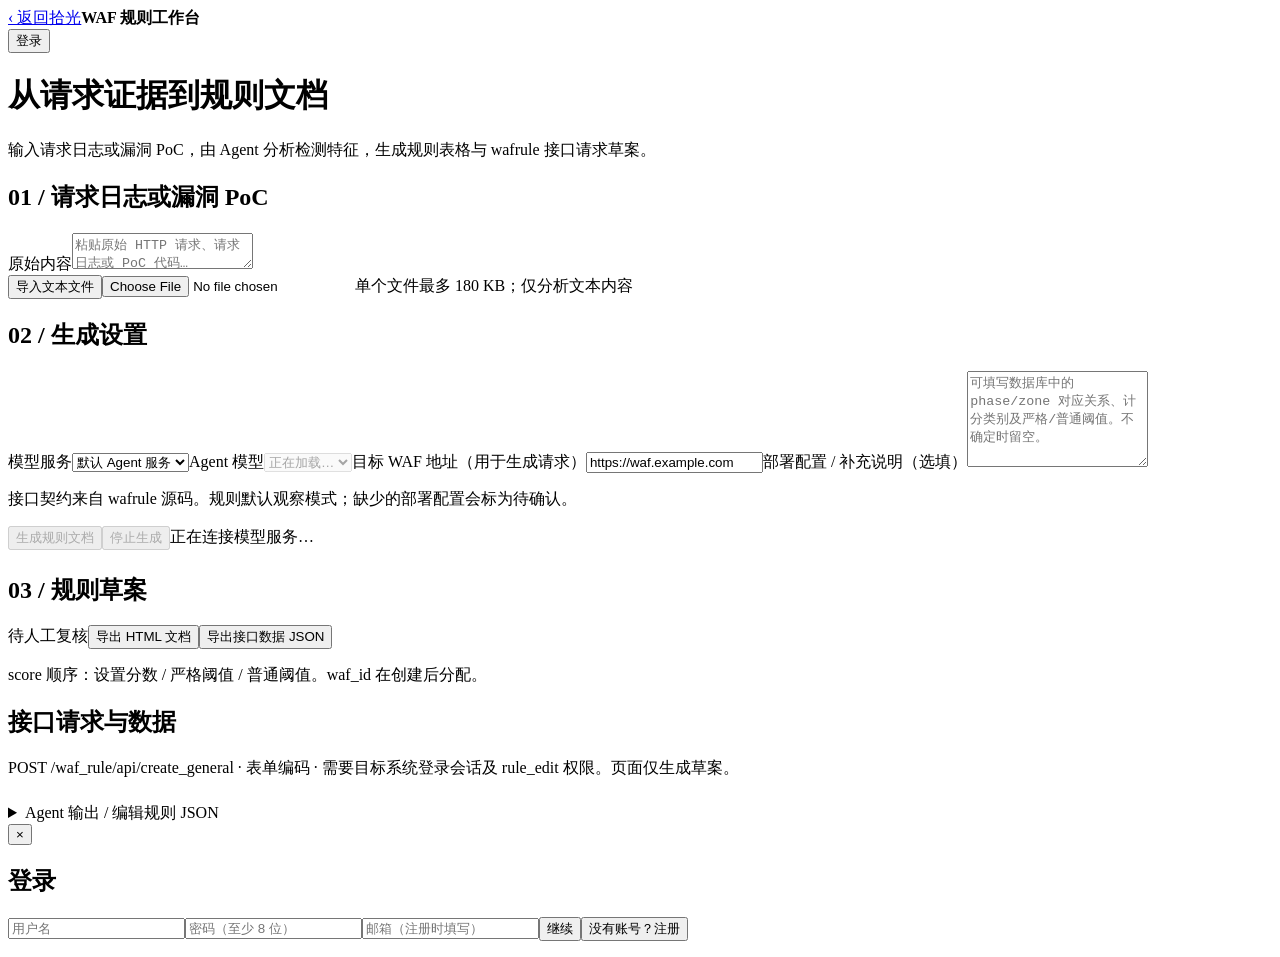
==== frontend/waf-rules.html @ 3d6b5df7 "feat: add agent-powered WAF rule document generator" ====
<!doctype html>
<html lang="zh-CN"><head><meta charset="UTF-8"><meta name="viewport" content="width=device-width, initial-scale=1"><title>WAF 规则生成 · 拾光</title><link rel="icon" href="/logo.svg"><link rel="stylesheet" href="/waf-rules.css"><link rel="stylesheet" href="/auth.css"></head>
<body><header><div><a href="/">‹ 返回拾光</a><strong>WAF 规则工作台</strong></div><button id="authButton">登录</button></header>
<main><h1>从请求证据到规则文档</h1><p class="intro">输入请求日志或漏洞 PoC，由 Agent 分析检测特征，生成规则表格与 wafrule 接口请求草案。</p>
<form id="generateForm"><div class="input-grid"><section class="card"><h2>01 / 请求日志或漏洞 PoC</h2><label for="evidence">原始内容</label><textarea id="evidence" required placeholder="粘贴原始 HTTP 请求、请求日志或 PoC 代码…" maxlength="180000"></textarea><div class="toolbar"><button type="button" id="upload">导入文本文件</button><input id="sourceFile" type="file" class="hidden" accept=".txt,.log,.json,.md,.yaml,.yml,.py,.http,.xml,.csv"><span class="hint">单个文件最多 180 KB；仅分析文本内容</span></div></section>
<section class="card"><h2>02 / 生成设置</h2><label for="provider">模型服务</label><select id="provider"><option value="0">默认 Agent 服务</option></select><label for="model">Agent 模型</label><select id="model" required disabled><option value="">正在加载…</option></select><label for="baseURL">目标 WAF 地址（用于生成请求）</label><input id="baseURL" type="url" value="https://waf.example.com" required><label for="deploymentContext">部署配置 / 补充说明（选填）</label><textarea id="deploymentContext" rows="6" maxlength="24000" placeholder="可填写数据库中的 phase/zone 对应关系、计分类别及严格/普通阈值。不确定时留空。"></textarea><p class="hint">接口契约来自 wafrule 源码。规则默认观察模式；缺少的部署配置会标为待确认。</p></section></div><div class="toolbar"><button class="primary" id="generate" disabled>生成规则文档</button><button type="button" id="cancel" disabled>停止生成</button><span id="status" role="status" aria-live="polite">正在连接模型服务…</span></div></form>
<section id="output" class="card hidden" style="margin-top:24px"><div class="toolbar"><h2>03 / 规则草案</h2><span class="badge">待人工复核</span><button type="button" id="exportHTML">导出 HTML 文档</button><button type="button" id="exportJSON">导出接口数据 JSON</button></div><p class="hint">score 顺序：设置分数 / 严格阈值 / 普通阈值。waf_id 在创建后分配。</p><div id="ruleTable" class="table-scroll"></div><div id="notes"></div><h2>接口请求与数据</h2><p class="hint">POST /waf_rule/api/create_general · 表单编码 · 需要目标系统登录会话及 rule_edit 权限。页面仅生成草案。</p><div id="requests"></div></section>
<details class="card" style="margin-top:24px"><summary>Agent 输出 / 编辑规则 JSON</summary><p class="hint">生成完成后可修改字段并应用；字段结构校验不代表正则或规则已通过 WAF 验证。</p><textarea id="jsonEditor" spellcheck="false" aria-label="规则 JSON"></textarea><div class="toolbar"><button id="applyJSON" disabled>应用修改</button></div></details>
</main>    <div id="authPanel" class="auth-panel hidden"><form id="authForm" class="auth-card"><button type="button" id="closeAuth" class="close-auth">×</button><h2 id="authTitle">登录</h2><input id="authUsername" required minlength="3" placeholder="用户名" /><input id="authPassword" required minlength="8" type="password" placeholder="密码（至少 8 位）" /><input id="authEmail" class="hidden" type="email" placeholder="邮箱（注册时填写）" /><button type="submit" class="auth-submit">继续</button><button type="button" id="toggleAuth" class="auth-toggle">没有账号？注册</button><p id="authMessage"></p></form></div>
<script src="/waf-rules-core.js"></script><script src="/waf-rules.js"></script><script src="/auth.js"></script></body></html>
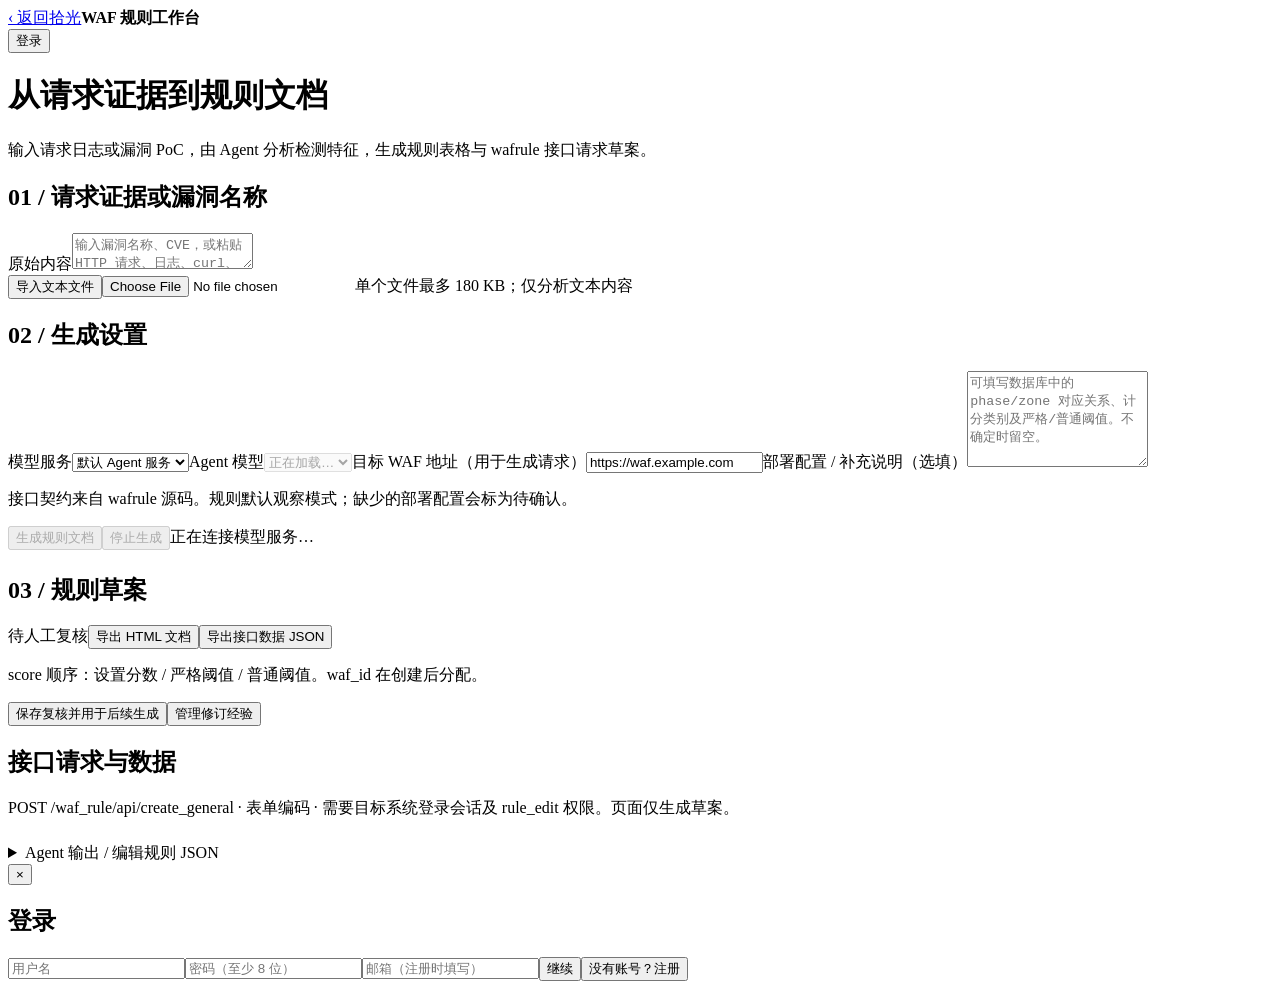
==== commit 8e67a60d: "feat: add two-stage WAF analysis, rule catalog and review learning" ====
--- a/frontend/waf-rules.html
+++ b/frontend/waf-rules.html
@@ -2,9 +2,9 @@
 <html lang="zh-CN"><head><meta charset="UTF-8"><meta name="viewport" content="width=device-width, initial-scale=1"><title>WAF 规则生成 · 拾光</title><link rel="icon" href="/logo.svg"><link rel="stylesheet" href="/waf-rules.css"><link rel="stylesheet" href="/auth.css"></head>
 <body><header><div><a href="/">‹ 返回拾光</a><strong>WAF 规则工作台</strong></div><button id="authButton">登录</button></header>
 <main><h1>从请求证据到规则文档</h1><p class="intro">输入请求日志或漏洞 PoC，由 Agent 分析检测特征，生成规则表格与 wafrule 接口请求草案。</p>
-<form id="generateForm"><div class="input-grid"><section class="card"><h2>01 / 请求日志或漏洞 PoC</h2><label for="evidence">原始内容</label><textarea id="evidence" required placeholder="粘贴原始 HTTP 请求、请求日志或 PoC 代码…" maxlength="180000"></textarea><div class="toolbar"><button type="button" id="upload">导入文本文件</button><input id="sourceFile" type="file" class="hidden" accept=".txt,.log,.json,.md,.yaml,.yml,.py,.http,.xml,.csv"><span class="hint">单个文件最多 180 KB；仅分析文本内容</span></div></section>
+<form id="generateForm"><div class="input-grid"><section class="card"><h2>01 / 请求证据或漏洞名称</h2><label for="evidence">原始内容</label><textarea id="evidence" required placeholder="输入漏洞名称、CVE，或粘贴 HTTP 请求、日志、curl、Python/YAML PoC；Agent 自动识别…" maxlength="180000"></textarea><div class="toolbar"><button type="button" id="upload">导入文本文件</button><input id="sourceFile" type="file" class="hidden" accept=".txt,.log,.json,.md,.yaml,.yml,.py,.http,.xml,.csv"><span class="hint">单个文件最多 180 KB；仅分析文本内容</span></div></section>
 <section class="card"><h2>02 / 生成设置</h2><label for="provider">模型服务</label><select id="provider"><option value="0">默认 Agent 服务</option></select><label for="model">Agent 模型</label><select id="model" required disabled><option value="">正在加载…</option></select><label for="baseURL">目标 WAF 地址（用于生成请求）</label><input id="baseURL" type="url" value="https://waf.example.com" required><label for="deploymentContext">部署配置 / 补充说明（选填）</label><textarea id="deploymentContext" rows="6" maxlength="24000" placeholder="可填写数据库中的 phase/zone 对应关系、计分类别及严格/普通阈值。不确定时留空。"></textarea><p class="hint">接口契约来自 wafrule 源码。规则默认观察模式；缺少的部署配置会标为待确认。</p></section></div><div class="toolbar"><button class="primary" id="generate" disabled>生成规则文档</button><button type="button" id="cancel" disabled>停止生成</button><span id="status" role="status" aria-live="polite">正在连接模型服务…</span></div></form>
-<section id="output" class="card hidden" style="margin-top:24px"><div class="toolbar"><h2>03 / 规则草案</h2><span class="badge">待人工复核</span><button type="button" id="exportHTML">导出 HTML 文档</button><button type="button" id="exportJSON">导出接口数据 JSON</button></div><p class="hint">score 顺序：设置分数 / 严格阈值 / 普通阈值。waf_id 在创建后分配。</p><div id="ruleTable" class="table-scroll"></div><div id="notes"></div><h2>接口请求与数据</h2><p class="hint">POST /waf_rule/api/create_general · 表单编码 · 需要目标系统登录会话及 rule_edit 权限。页面仅生成草案。</p><div id="requests"></div></section>
+<section id="output" class="card hidden" style="margin-top:24px"><div class="toolbar"><h2>03 / 规则草案</h2><span class="badge">待人工复核</span><button type="button" id="exportHTML">导出 HTML 文档</button><button type="button" id="exportJSON">导出接口数据 JSON</button></div><p class="hint">score 顺序：设置分数 / 严格阈值 / 普通阈值。waf_id 在创建后分配。</p><button type="button" id="saveReview">保存复核并用于后续生成</button><button type="button" id="listReviews">管理修订经验</button><div id="reviewList"></div><div id="ruleTable" class="table-scroll"></div><div id="notes"></div><h2>接口请求与数据</h2><p class="hint">POST /waf_rule/api/create_general · 表单编码 · 需要目标系统登录会话及 rule_edit 权限。页面仅生成草案。</p><div id="requests"></div></section>
 <details class="card" style="margin-top:24px"><summary>Agent 输出 / 编辑规则 JSON</summary><p class="hint">生成完成后可修改字段并应用；字段结构校验不代表正则或规则已通过 WAF 验证。</p><textarea id="jsonEditor" spellcheck="false" aria-label="规则 JSON"></textarea><div class="toolbar"><button id="applyJSON" disabled>应用修改</button></div></details>
 </main>    <div id="authPanel" class="auth-panel hidden"><form id="authForm" class="auth-card"><button type="button" id="closeAuth" class="close-auth">×</button><h2 id="authTitle">登录</h2><input id="authUsername" required minlength="3" placeholder="用户名" /><input id="authPassword" required minlength="8" type="password" placeholder="密码（至少 8 位）" /><input id="authEmail" class="hidden" type="email" placeholder="邮箱（注册时填写）" /><button type="submit" class="auth-submit">继续</button><button type="button" id="toggleAuth" class="auth-toggle">没有账号？注册</button><p id="authMessage"></p></form></div>
-<script src="/waf-rules-core.js"></script><script src="/waf-rules.js"></script><script src="/auth.js"></script></body></html>+<script src="/model-preference.js"></script><script src="/waf-rules-core.js"></script><script src="/waf-rules.js"></script><script src="/auth.js"></script></body></html>
